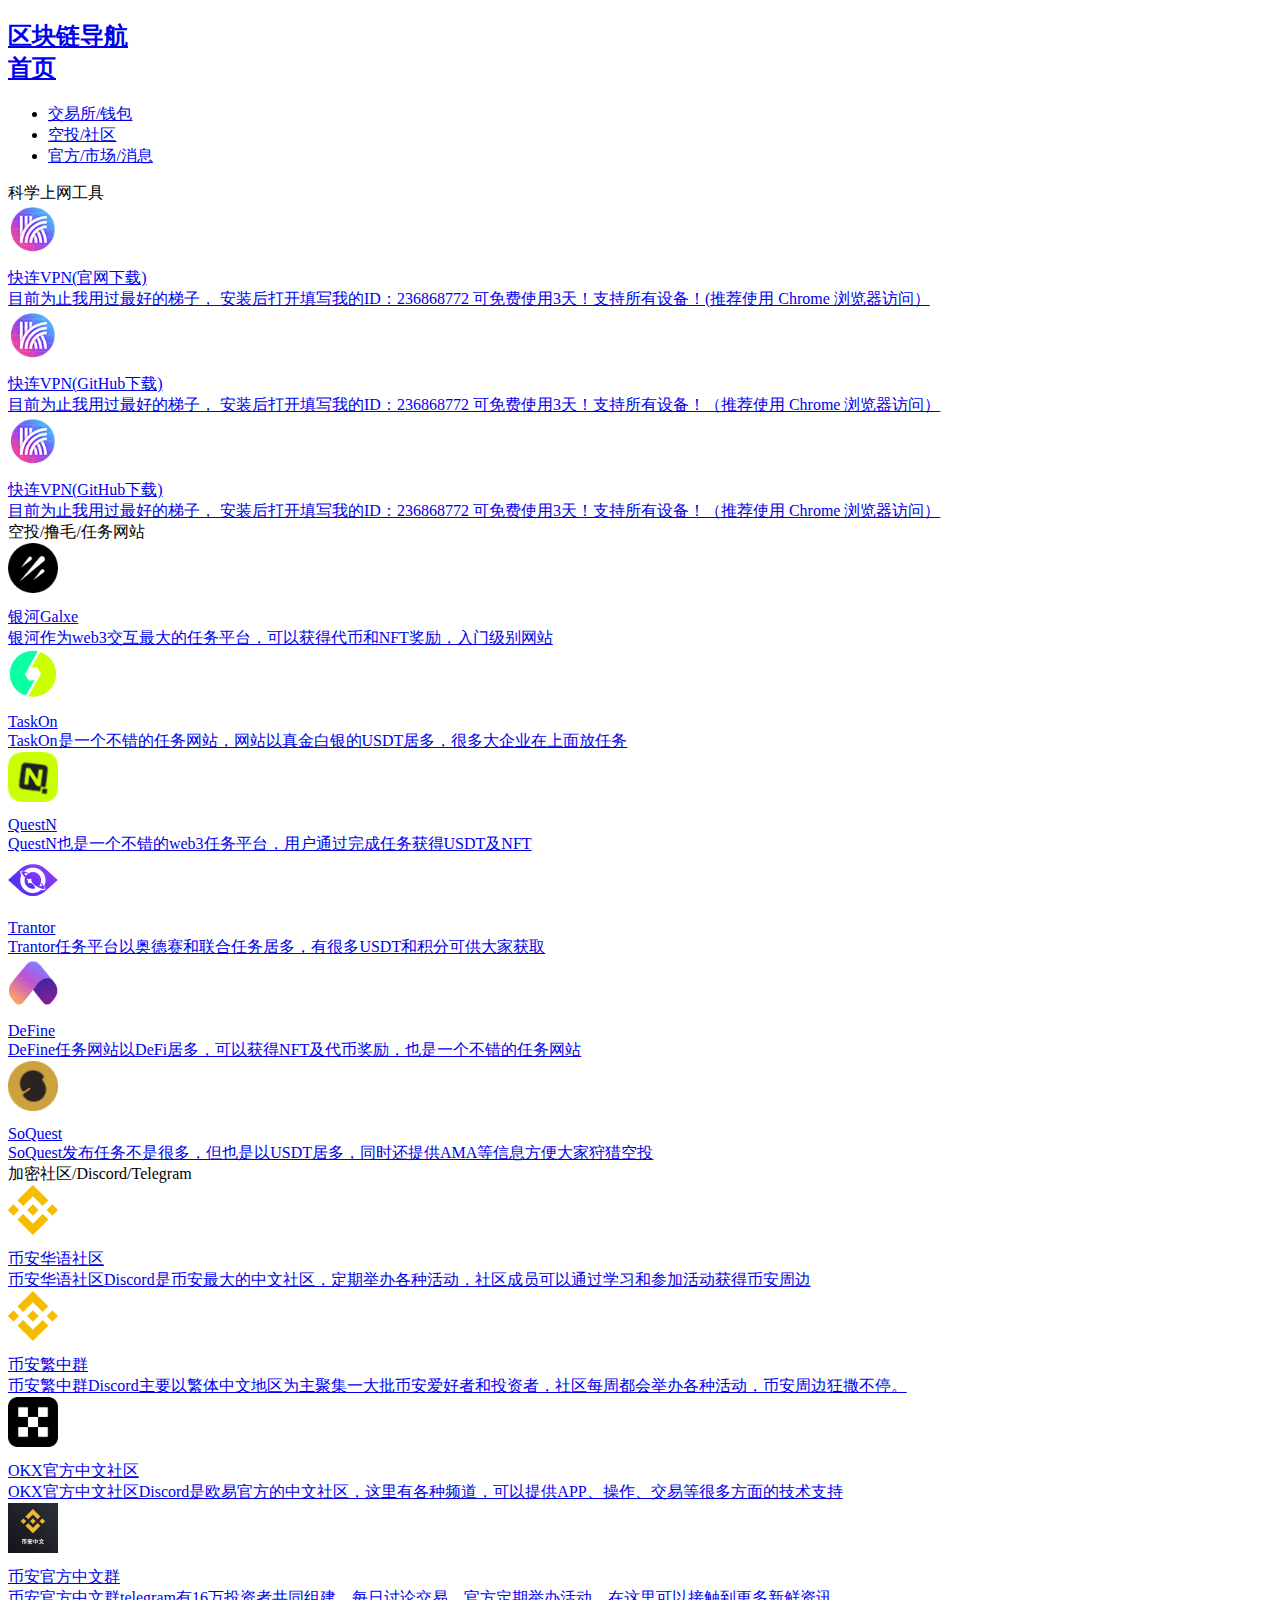
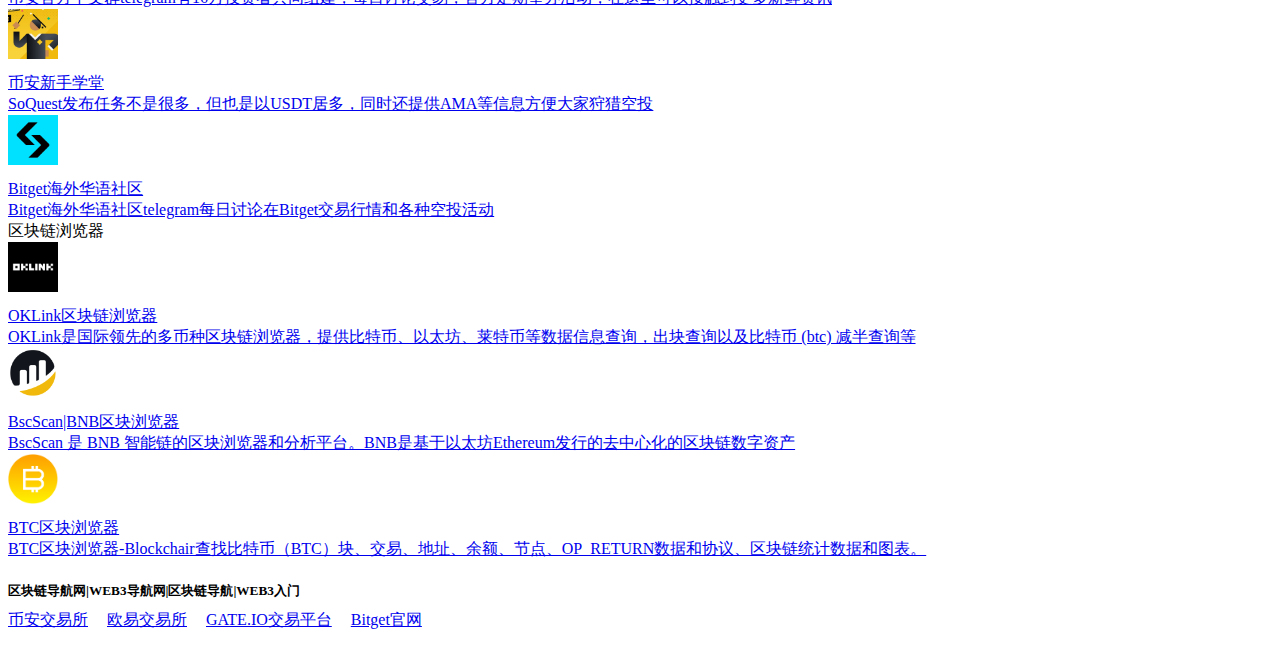
==== shequ.html @ 96115dd1 "Add files via upload" ====
<!DOCTYPE html>
<html lang="en">

<head>
    <meta charset="UTF-8">
    <meta name="viewport" content="width=device-width, initial-scale=1.0">
    <meta http-equiv="X-UA-Compatible" content="ie=edge">
    <title>加密社区_空投信息|区块链导航_WEB3导航网_区块链导航网</title>
    <!-- 引入框架 -->
    <!-- 引入框架 -->
    <link rel="stylesheet" href="css/bootstrap.min.css">
    <link rel="stylesheet" href="js/jquery.min.js">
    <link rel="stylesheet" href="js/bootstrap.min.js">
    <!-- 引入tool中的icon -->
    <link rel="stylesheet" href="tool/font/iconfont.css">
    <!-- 引入常规样式 -->
    <link rel="stylesheet" href="css/tool.css">
    <link rel="stylesheet" href="css/footer.css">
    <!-- 引入背景色 -->
    <link rel="stylesheet" href="css/li-bgc-color.css">
</head>

<body>
    <!-- 顶部内容 -->
    <div class="container">
        <h2 class="page-header">
            <div class="row">
                <div class="col-xs-3"><a href="index.html">区块链导航</a></div>
                <div class="col-xs-4 text-right pull-right"><a href="index.html">首页</a></div>
            </div>
        </h2>
    </div>

    <!-- 导航 -->
    <div class="container tool-nav">
        <ul class="nav nav-pills">
            <li role="presentation"><a href="index.html">交易所/钱包</a></li>
            <li role="presentation" class="active"><a href="shequ.html">空投/社区</a></li>
            <li role="presentation"><a href="xiaoxi.html">官方/市场/消息</a></li>
        </ul>
    </div>

    <!-- 科学上网工具 -->
    <div class="container">
    	
    	        <span class="glyphicon glyphicon-tags" style="margin:15px 0"> 科学上网工具</span>
        <div class="row text-center">


            <div class="col-md-4 col-xs-12 col-sm-6 tool-li">
                <a href="https://d1gx3j8kwj94us.cloudfront.net/" target="_blank">
                    <div class="tool-li-li li-bgc-38"><i><img src="./images/lets.png" width="50"></i></div>
                
                <div class="text-left" style="margin-top:10px">快连VPN(官网下载)</div>
                <div class="text-left text-color-height">目前为止我用过最好的梯子，
安装后打开填写我的ID：236868772 可免费使用3天！支持所有设备！(推荐使用 Chrome 浏览器访问）</div></a>
            </div>
           <div class="col-md-4 col-xs-12 col-sm-6 tool-li">
                <a href="https://github.com/LetsGo666/LetsGo_13/" target="_blank">
                    <div class="tool-li-li li-bgc-38"><i><img src="./images/lets.png" width="50"></i></div>
                
                <div class="text-left" style="margin-top:10px">快连VPN(GitHub下载)</div>
                <div class="text-left text-color-height">目前为止我用过最好的梯子，
安装后打开填写我的ID：236868772 可免费使用3天！支持所有设备！（推荐使用 Chrome 浏览器访问）</div></a>
            </div>
           <div class="col-md-4 col-xs-12 col-sm-6 tool-li">
                <a href="https://bitbucket.org/letsgogo/letsgogo_21/src/master/README.md" target="_blank">
                    <div class="tool-li-li li-bgc-38"><i><img src="./images/lets.png" width="50"></i></div>
                
                <div class="text-left" style="margin-top:10px">快连VPN(GitHub下载)</div>
                <div class="text-left text-color-height">目前为止我用过最好的梯子，
安装后打开填写我的ID：236868772 可免费使用3天！支持所有设备！（推荐使用 Chrome 浏览器访问）</div></a>
            </div>
            
        </div>
        
        
        <!-- 添加标题 投/撸毛/任务网站 -->
        <span class="glyphicon glyphicon-tags" style="margin:15px 0"> 空投/撸毛/任务网站</span>
        <div class="row text-center">

            <div class="col-md-4 col-xs-12 col-sm-6 tool-li">
                <a href="https://galxe.com/" target="_blank">
                    <div class="tool-li-li li-bgc-30"><i><img src="./images/galxe.ico" width="50"></i></div>
                
                <div class="text-left" style="margin-top:10px">银河Galxe</div>
                <div class="text-left text-color-height">银河作为web3交互最大的任务平台，可以获得代币和NFT奖励，入门级别网站</div></a>
            </div>

            <div class="col-md-4 col-xs-12 col-sm-6 tool-li">
                <a href="https://taskon.xyz/" target="_blank">
                    <div class="tool-li-li li-bgc-31"><i><img src="./images/taskon.png" width="50"></i></div>
                
                <div class="text-left" style="margin-top:10px">TaskOn</div>
                <div class="text-left text-color-height">TaskOn是一个不错的任务网站，网站以真金白银的USDT居多，很多大企业在上面放任务</div></a>
            </div>

            <div class="col-md-4 col-xs-12 col-sm-6 tool-li">
                <a href="https://app.questn.com/" target="_blank">
                    <div class="tool-li-li li-bgc-32"><i><img src="./images/questn.ico" width="50"></i></div>
                
                <div class="text-left" style="margin-top:10px">QuestN</div>
                <div class="text-left text-color-height">QuestN也是一个不错的web3任务平台，用户通过完成任务获得USDT及NFT</div></a>
            </div>

            <div class="col-md-4 col-xs-12 col-sm-6 tool-li">
                <a href="https://trantor.xyz/" target="_blank">
                    <div class="tool-li-li li-bgc-33"><i><img src="./images/trantor.png" width="50"></i></div>
                
                <div class="text-left" style="margin-top:10px">Trantor</div>
                <div class="text-left text-color-height">Trantor任务平台以奥德赛和联合任务居多，有很多USDT和积分可供大家获取</div></a>
            </div>
             <div class="col-md-4 col-xs-12 col-sm-6 tool-li">
                <a href="https://www.define.one/" target="_blank">
                    <div class="tool-li-li li-bgc-33"><i><img src="./images/define.png" width="50"></i></div>
                
                <div class="text-left" style="margin-top:10px">DeFine</div>
                <div class="text-left text-color-height">DeFine任务网站以DeFi居多，可以获得NFT及代币奖励，也是一个不错的任务网站</div></a>
            </div>
             <div class="col-md-4 col-xs-12 col-sm-6 tool-li">
                <a href="https://soquest.xyz/" target="_blank">
                    <div class="tool-li-li li-bgc-33"><i><img src="./images/soquest.ico" width="50"></i></div>
                
                <div class="text-left" style="margin-top:10px">SoQuest</div>
                <div class="text-left text-color-height">SoQuest发布任务不是很多，但也是以USDT居多，同时还提供AMA等信息方便大家狩猎空投</div></a>
            </div>

        </div>


        <!-- 添加标题 加密社区/Discord/Telegram -->
        <span class="glyphicon glyphicon-tags" style="margin:15px 0"> 加密社区/Discord/Telegram</span>
        <div class="row text-center">
            <div class="col-md-4 col-xs-12 col-sm-6 tool-li">
                <a href="https://discord.gg/bnb" target="_blank">
                    <div class="tool-li-li li-bgc-34"><i><img src="./images/ba.png" width="50"></i></div>
                
                <div class="text-left" style="margin-top:10px">币安华语社区</div>
                <div class="text-left text-color-height">币安华语社区Discord是币安最大的中文社区，定期举办各种活动，社区成员可以通过学习和参加活动获得币安周边</div>
                </a>
            </div>

            <div class="col-md-4 col-xs-12 col-sm-6 tool-li">
                <a href="https://discord.gg/D6m9bbdS" target="_blank">
                    <div class="tool-li-li li-bgc-35"><i><img src="./images/ba.png" width="50"></i></div>
                
                <div class="text-left" style="margin-top:10px">币安繁中群</div>
                <div class="text-left text-color-height">币安繁中群Discord主要以繁体中文地区为主聚集一大批币安爱好者和投资者，社区每周都会举办各种活动，币安周边狂撒不停。</div>
                </a>
            </div>

            <div class="col-md-4 col-xs-12 col-sm-6 tool-li">
                <a href="https://discord.gg/eVrgDYX8" target="_blank">
                    <div class="tool-li-li li-bgc-36"><i><img src="./images/ok.png" width="50"></i></div>
                
                <div class="text-left" style="margin-top:10px">OKX官方中文社区</div>
                <div class="text-left text-color-height">OKX官方中文社区Discord是欧易官方的中文社区，这里有各种频道，可以提供APP、操作、交易等很多方面的技术支持</div>
                </a>
            </div>
            
             <div class="col-md-4 col-xs-12 col-sm-6 tool-li">
                <a href="https://t.me/BinanceChinese" target="_blank">
                    <div class="tool-li-li li-bgc-33"><i><img src="./images/bagf.jpg" width="50"></i></div>
                
                <div class="text-left" style="margin-top:10px">币安官方中文群</div>
                <div class="text-left text-color-height">币安官方中文群telegram有16万投资者共同组建，每日讨论交易，官方定期举办活动，在这里可以接触到更多新鲜资讯</div>
                </a>
            </div>
            
             <div class="col-md-4 col-xs-12 col-sm-6 tool-li">
                <a href="https://t.me/BinanceCamp" target="_blank">
                    <div class="tool-li-li li-bgc-33"><i><img src="./images/baxs.jpg" width="50"></i></div>
                
                <div class="text-left" style="margin-top:10px">币安新手学堂</div>
                <div class="text-left text-color-height">SoQuest发布任务不是很多，但也是以USDT居多，同时还提供AMA等信息方便大家狩猎空投</div>
                </a>
            </div>
            
             <div class="col-md-4 col-xs-12 col-sm-6 tool-li">
                <a href="https://t.me/Bitget_CNOfficial" target="_blank">
                    <div class="tool-li-li li-bgc-33"><i><img src="./images/bgt.jpg" width="50"></i></div>
                
                <div class="text-left" style="margin-top:10px">Bitget海外华语社区</div>
                <div class="text-left text-color-height">Bitget海外华语社区telegram每日讨论在Bitget交易行情和各种空投活动</div>
                </a>
            </div>
            
            
        </div>



        <!-- 添加标题 区块链浏览器 -->
        <span class="glyphicon glyphicon-tags" style="margin:15px 0"> 区块链浏览器</span>
        <div class="row text-center">
            <div class="col-md-4 col-xs-12 col-sm-6 tool-li">
                <a href="https://www.oklink.com/cn" target="_blank">
                    <div class="tool-li-li li-bgc-37"><i><img src="./images/oklink.png" width="50"></i></div>
                
                <div class="text-left" style="margin-top:10px">OKLink区块链浏览器</div>
                <div class="text-left text-color-height">OKLink是国际领先的多币种区块链浏览器，提供比特币、以太坊、莱特币等数据信息查询，出块查询以及比特币 (btc) 减半查询等</div></a>
            </div>

            <div class="col-md-4 col-xs-12 col-sm-6 tool-li">
                <a href="https://bscscan.com/" target="_blank">
                    <div class="tool-li-li li-bgc-38"><i><img src="./images/bsc.png" width="50"></i></div>
                
                <div class="text-left" style="margin-top:10px">BscScan|BNB区块浏览器</div>
                <div class="text-left text-color-height">BscScan 是 BNB 智能链的区块浏览器和分析平台。BNB是基于以太坊Ethereum发行的去中心化的区块链数字资产</div>
                </a>
            </div>

            <div class="col-md-4 col-xs-12 col-sm-6 tool-li">
                <a href="https://blockchair.com/zh/bitcoin?from=bitcoin.com" target="_blank">
                    <div class="tool-li-li li-bgc-42"><i><img src="./images/bitcoin.png" width="50"></i></div>
                
                <div class="text-left" style="margin-top:10px">BTC区块浏览器</div>
                <div class="text-left text-color-height">BTC区块浏览器-Blockchair查找比特币（BTC）块、交易、地址、余额、节点、OP_RETURN数据和协议、区块链统计数据和图表。</div>
                </a>
            </div>
            
        </div>

    </div>




    <!-- 底部通用代码 -->
    <div class="container footer" style="margin-bottom:15px;">
        <h5 class="page-header" style="margin-bottom: 10px;">区块链导航网|WEB3导航网|区块链导航|WEB3入门</h5>
        <a style="margin-right:15px;" href="https://accounts.suitechsui.io/zh-CN/register?ref=22571289" target="view_window">币安交易所</a>
        <a style="margin-right:15px;" href="https://www.njyijiaoyixue.com/cn/join/8051909" target="view_window">欧易交易所</a>
        <a style="margin-right:15px;" href="https://www.gateex.org/signup/AVVMVws" target="view_window">GATE.IO交易平台</a>
        <a style="margin-right:15px;" href="https://partner.bitget.fit/bg/C7AQZJ" target="view_window">Bitget官网</a>
    </div>

</body>

</html>
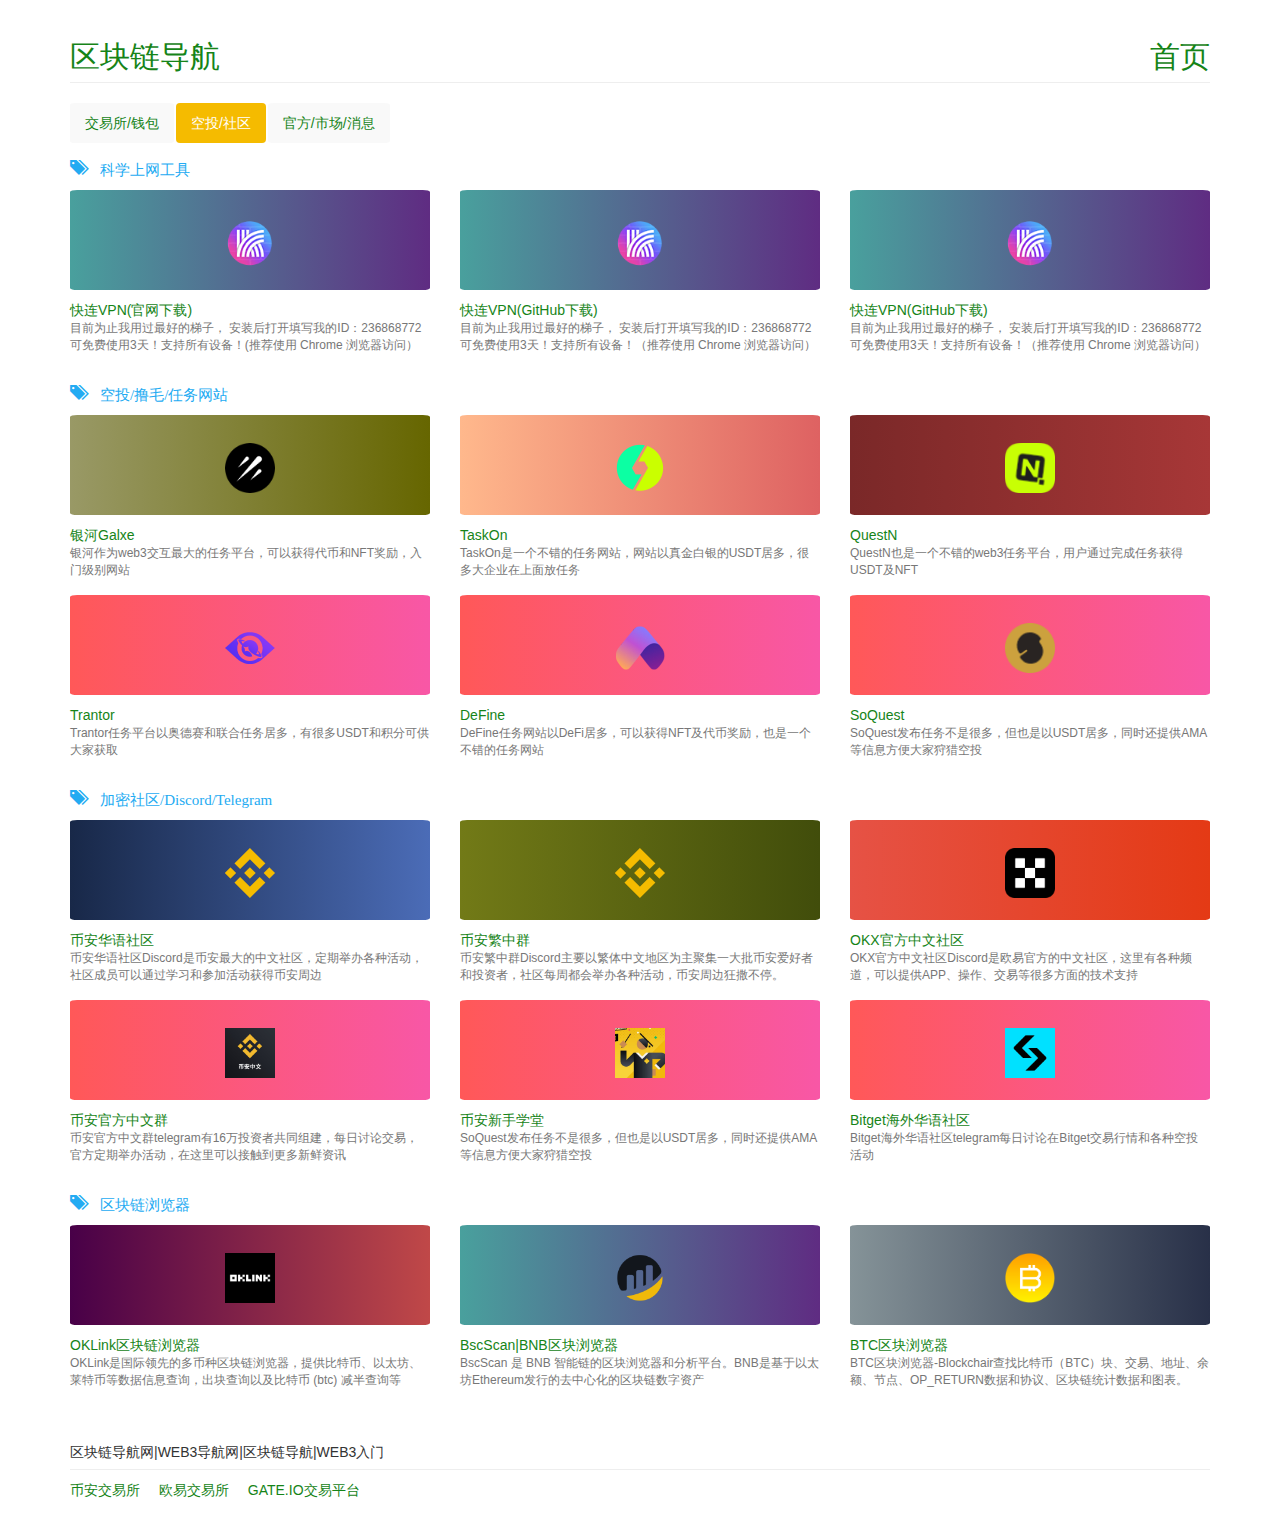
==== commit a6f78f11: "Update shequ.html" ====
--- a/shequ.html
+++ b/shequ.html
@@ -6,6 +6,8 @@
     <meta name="viewport" content="width=device-width, initial-scale=1.0">
     <meta http-equiv="X-UA-Compatible" content="ie=edge">
     <title>加密社区_空投信息|区块链导航_WEB3导航网_区块链导航网</title>
+    <meta name="keywords" content="区块链导航,WEB3导航网,区块链导航网">
+    <meta name="description" content="区块链导航分享中心化交易所网址、数字钱包下载链接、web3导航网入口、区块链资讯网入口以及加密货币实时资讯。"> 
     <!-- 引入框架 -->
     <!-- 引入框架 -->
     <link rel="stylesheet" href="css/bootstrap.min.css">
@@ -232,9 +234,8 @@
         <a style="margin-right:15px;" href="https://accounts.suitechsui.io/zh-CN/register?ref=22571289" target="view_window">币安交易所</a>
         <a style="margin-right:15px;" href="https://www.njyijiaoyixue.com/cn/join/8051909" target="view_window">欧易交易所</a>
         <a style="margin-right:15px;" href="https://www.gateex.org/signup/AVVMVws" target="view_window">GATE.IO交易平台</a>
-        <a style="margin-right:15px;" href="https://partner.bitget.fit/bg/C7AQZJ" target="view_window">Bitget官网</a>
     </div>
 
 </body>
 
-</html>+</html>
--- a/tool/font/iconfont.css
+++ b/tool/font/iconfont.css
@@ -0,0 +1,201 @@
+@font-face {font-family: "iconfont";
+  src: url('iconfont.eot?t=1588210482023'); /* IE9 */
+  src: url('iconfont.eot?t=1588210482023#iefix') format('embedded-opentype'), /* IE6-IE8 */
+  url('[data-uri]') format('woff2'),
+  url('iconfont.woff?t=1588210482023') format('woff'),
+  url('iconfont.ttf?t=1588210482023') format('truetype'), /* chrome, firefox, opera, Safari, Android, iOS 4.2+ */
+  url('iconfont.svg?t=1588210482023#iconfont') format('svg'); /* iOS 4.1- */
+}
+
+.iconfont {
+  font-family: "iconfont" !important;
+  font-size: 16px;
+  font-style: normal;
+  -webkit-font-smoothing: antialiased;
+  -moz-osx-font-smoothing: grayscale;
+}
+
+.icon-zhaopin:before {
+  content: "\e627";
+}
+
+.icon-581193365easyiconnet:before {
+  content: "\e61c";
+}
+
+.icon-dingding:before {
+  content: "\e709";
+}
+
+.icon-liepin:before {
+  content: "\e61a";
+}
+
+.icon-qianchengwuyouFDC:before {
+  content: "\e647";
+}
+
+.icon-shebaochaxun:before {
+  content: "\e60b";
+}
+
+.icon-jingdong-:before {
+  content: "\e643";
+}
+
+.icon-yuangonggoumaishebaoshenqingbiao:before {
+  content: "\e60f";
+}
+
+.icon-icon-test1:before {
+  content: "\e666";
+}
+
+.icon-BOSS:before {
+  content: "\e61e";
+}
+
+.icon-wps:before {
+  content: "\e771";
+}
+
+.icon-red-hat:before {
+  content: "\e6a6";
+}
+
+.icon-mac:before {
+  content: "\e61b";
+}
+
+.icon-jianbianloading:before {
+  content: "\e699";
+}
+
+.icon-whiteboard:before {
+  content: "\e64f";
+}
+
+.icon-ps:before {
+  content: "\e614";
+}
+
+.icon-qrcode:before {
+  content: "\e609";
+}
+
+.icon-ae:before {
+  content: "\e610";
+}
+
+.icon-premiere:before {
+  content: "\e677";
+}
+
+.icon-xiongmao:before {
+  content: "\e608";
+}
+
+.icon-user:before {
+  content: "\e606";
+}
+
+.icon-zhanweitu:before {
+  content: "\e672";
+}
+
+.icon-icon_contacts:before {
+  content: "\e6ea";
+}
+
+.icon-shuiyin:before {
+  content: "\e650";
+}
+
+.icon-On:before {
+  content: "\e603";
+}
+
+.icon-shijian:before {
+  content: "\e629";
+}
+
+.icon-icon-test:before {
+  content: "\e645";
+}
+
+.icon-teamviewer:before {
+  content: "\eaf8";
+}
+
+.icon-sike:before {
+  content: "\e694";
+}
+
+.icon-daxiang:before {
+  content: "\e60e";
+}
+
+.icon-jindie:before {
+  content: "\e651";
+}
+
+.icon-banquan1:before {
+  content: "\e6c5";
+}
+
+.icon-dayinji1:before {
+  content: "\e604";
+}
+
+.icon-dayinji2:before {
+  content: "\e60d";
+}
+
+.icon--net-:before {
+  content: "\e602";
+}
+
+.icon-dunpai:before {
+  content: "\e607";
+}
+
+.icon-dayinji:before {
+  content: "\e601";
+}
+
+.icon-PDF1:before {
+  content: "\e62c";
+}
+
+.icon-qushuiyin:before {
+  content: "\e689";
+}
+
+.icon-icon_fangdantoukui:before {
+  content: "\e6cf";
+}
+
+.icon-PDF:before {
+  content: "\e613";
+}
+
+.icon-shiting-huishenghuiying:before {
+  content: "\e653";
+}
+
+.icon-win:before {
+  content: "\e621";
+}
+
+.icon-win1:before {
+  content: "\e622";
+}
+
+.icon-Office:before {
+  content: "\e600";
+}
+
+.icon-xmind:before {
+  content: "\e605";
+}
+
--- a/css/tool.css
+++ b/css/tool.css
@@ -0,0 +1,74 @@
+/* 初始化a标签 */
+a {
+    text-decoration: none;
+    color: #168418;
+}
+
+a:hover {
+    text-decoration: none;
+}
+
+
+
+/* 胶囊导航改变样式 */
+.nav-pills>li.active>a,
+.nav-pills>li.active>a:focus,
+.nav-pills>li.active>a:hover {
+    color: #fff;
+    background-color: #f5bb00;
+}
+
+.tool-nav ul li {
+    margin-bottom: 2px;
+    background-color: #f9f9f9;
+    border-radius: 5%;
+}
+
+
+
+/* 工具明细分类样式*/
+span{
+    font-size:1.5rem;
+    color:#24abf2;
+}
+
+/* .tool-li{
+    height:100px;
+} */
+
+.tool-li .tool-li-li{
+    width:100%;
+    height:100%;
+    border-radius: 2%;
+}
+
+.tool-li .tool-li-li i{
+    line-height: 100px;
+    font-size:4rem;
+    color:#f7f7f7;
+    
+}
+
+.tool-li .text-color-height{
+    color:#777;
+    height:5rem;
+    font-size:12px;
+}
+
+/* 设置工具明细中鼠标滑动效果 */
+.tool-li-li:hover{
+    position: relative;
+    top: -1px;
+    box-shadow: 0 10px 10px #ddd;
+    transition: 0.3s;
+}
+.tool-li-li:hover i{
+    /* 首先，图标的实现是:before伪元素控制的
+    :before伪元素默认是行内元素（即display: inline）
+    行内元素旋转无效，所以需要给.rotate:before伪元素加上display: inline-block，使其变为行内块元素。 */
+    display: inline-block;
+    font-size:5rem;
+    color:#fff;
+    transform: rotate(25deg);
+    transition: 0.3s;
+}
--- a/css/li-bgc-color.css
+++ b/css/li-bgc-color.css
@@ -0,0 +1,500 @@
+.li-bgc-1 {
+    background: #2193b0;
+    /* fallback for old browsers */
+    background: -webkit-linear-gradient(to right, #6dd5ed, #2193b0);
+    /* Chrome 10-25, Safari 5.1-6 */
+    background: linear-gradient(to right, #6dd5ed, #2193b0);
+    /* W3C, IE 10+/ Edge, Firefox 16+, Chrome 26+, Opera 12+, Safari 7+ */
+}
+
+.li-bgc-2 {
+    background: #0F2027;
+    /* fallback for old browsers */
+    background: -webkit-linear-gradient(to right, #2C5364, #203A43, #0F2027);
+    /* Chrome 10-25, Safari 5.1-6 */
+    background: linear-gradient(to right, #2C5364, #203A43, #0F2027);
+    /* W3C, IE 10+/ Edge, Firefox 16+, Chrome 26+, Opera 12+, Safari 7+ */
+
+}
+
+.li-bgc-3 {
+    background: #1f4037;
+    /* fallback for old browsers */
+    background: -webkit-linear-gradient(to right, #99f2c8, #1f4037);
+    /* Chrome 10-25, Safari 5.1-6 */
+    background: linear-gradient(to right, #99f2c8, #1f4037);
+    /* W3C, IE 10+/ Edge, Firefox 16+, Chrome 26+, Opera 12+, Safari 7+ */
+
+}
+
+.li-bgc-4 {
+    background: #f46b45;
+    /* fallback for old browsers */
+    background: -webkit-linear-gradient(to right, #eea849, #f46b45);
+    /* Chrome 10-25, Safari 5.1-6 */
+    background: linear-gradient(to right, #eea849, #f46b45);
+    /* W3C, IE 10+/ Edge, Firefox 16+, Chrome 26+, Opera 12+, Safari 7+ */
+
+}
+
+.li-bgc-5 {
+    background: #0f0c29;
+    /* fallback for old browsers */
+    background: -webkit-linear-gradient(to right, #24243e, #302b63, #0f0c29);
+    /* Chrome 10-25, Safari 5.1-6 */
+    background: linear-gradient(to right, #24243e, #302b63, #0f0c29);
+    /* W3C, IE 10+/ Edge, Firefox 16+, Chrome 26+, Opera 12+, Safari 7+ */
+
+
+}
+
+.li-bgc-6 {
+    background: #6441A5;
+    /* fallback for old browsers */
+    background: -webkit-linear-gradient(to right, #2a0845, #6441A5);
+    /* Chrome 10-25, Safari 5.1-6 */
+    background: linear-gradient(to right, #2a0845, #6441A5);
+    /* W3C, IE 10+/ Edge, Firefox 16+, Chrome 26+, Opera 12+, Safari 7+ */
+
+}
+
+.li-bgc-7 {
+    background: #7b4397;
+    /* fallback for old browsers */
+    background: -webkit-linear-gradient(to right, #dc2430, #7b4397);
+    /* Chrome 10-25, Safari 5.1-6 */
+    background: linear-gradient(to right, #dc2430, #7b4397);
+    /* W3C, IE 10+/ Edge, Firefox 16+, Chrome 26+, Opera 12+, Safari 7+ */
+
+}
+
+.li-bgc-8 {
+    background: #5433FF;
+    /* fallback for old browsers */
+    background: -webkit-linear-gradient(to right, #A5FECB, #20BDFF, #5433FF);
+    /* Chrome 10-25, Safari 5.1-6 */
+    background: linear-gradient(to right, #A5FECB, #20BDFF, #5433FF);
+    /* W3C, IE 10+/ Edge, Firefox 16+, Chrome 26+, Opera 12+, Safari 7+ */
+
+
+}
+
+.li-bgc-9 {
+    background: #ffe259;
+    /* fallback for old browsers */
+    background: -webkit-linear-gradient(to right, #ffa751, #ffe259);
+    /* Chrome 10-25, Safari 5.1-6 */
+    background: linear-gradient(to right, #ffa751, #ffe259);
+    /* W3C, IE 10+/ Edge, Firefox 16+, Chrome 26+, Opera 12+, Safari 7+ */
+
+}
+
+.li-bgc-10 {
+    background: #8e9eab;
+    /* fallback for old browsers */
+    background: -webkit-linear-gradient(to right, #eef2f3, #8e9eab);
+    /* Chrome 10-25, Safari 5.1-6 */
+    background: linear-gradient(to right, #eef2f3, #8e9eab);
+    /* W3C, IE 10+/ Edge, Firefox 16+, Chrome 26+, Opera 12+, Safari 7+ */
+
+}
+
+.li-bgc-11 {
+    background: #136a8a;
+    /* fallback for old browsers */
+    background: -webkit-linear-gradient(to right, #267871, #136a8a);
+    /* Chrome 10-25, Safari 5.1-6 */
+    background: linear-gradient(to right, #267871, #136a8a);
+    /* W3C, IE 10+/ Edge, Firefox 16+, Chrome 26+, Opera 12+, Safari 7+ */
+
+}
+
+.li-bgc-12 {
+    background: #00bf8f;
+    /* fallback for old browsers */
+    background: -webkit-linear-gradient(to right, #001510, #00bf8f);
+    /* Chrome 10-25, Safari 5.1-6 */
+    background: linear-gradient(to right, #001510, #00bf8f);
+    /* W3C, IE 10+/ Edge, Firefox 16+, Chrome 26+, Opera 12+, Safari 7+ */
+
+}
+
+.li-bgc-13 {
+    background: #ff0084;
+    /* fallback for old browsers */
+    background: -webkit-linear-gradient(to right, #33001b, #ff0084);
+    /* Chrome 10-25, Safari 5.1-6 */
+    background: linear-gradient(to right, #33001b, #ff0084);
+    /* W3C, IE 10+/ Edge, Firefox 16+, Chrome 26+, Opera 12+, Safari 7+ */
+
+}
+
+.li-bgc-14 {
+    background: #833ab4;
+    /* fallback for old browsers */
+    background: -webkit-linear-gradient(to right, #fcb045, #fd1d1d, #833ab4);
+    /* Chrome 10-25, Safari 5.1-6 */
+    background: linear-gradient(to right, #fcb045, #fd1d1d, #833ab4);
+    /* W3C, IE 10+/ Edge, Firefox 16+, Chrome 26+, Opera 12+, Safari 7+ */
+
+}
+
+.li-bgc-15 {
+    background: #FEAC5E;
+    /* fallback for old browsers */
+    background: -webkit-linear-gradient(to right, #4BC0C8, #C779D0, #FEAC5E);
+    /* Chrome 10-25, Safari 5.1-6 */
+    background: linear-gradient(to right, #4BC0C8, #C779D0, #FEAC5E);
+    /* W3C, IE 10+/ Edge, Firefox 16+, Chrome 26+, Opera 12+, Safari 7+ */
+
+}
+
+.li-bgc-16 {
+    background: #6441A5;
+    /* fallback for old browsers */
+    background: -webkit-linear-gradient(to right, #2a0845, #6441A5);
+    /* Chrome 10-25, Safari 5.1-6 */
+    background: linear-gradient(to right, #2a0845, #6441A5);
+    /* W3C, IE 10+/ Edge, Firefox 16+, Chrome 26+, Opera 12+, Safari 7+ */
+
+}
+
+.li-bgc-17 {
+    background: #ffb347;
+    /* fallback for old browsers */
+    background: -webkit-linear-gradient(to right, #ffcc33, #ffb347);
+    /* Chrome 10-25, Safari 5.1-6 */
+    background: linear-gradient(to right, #ffcc33, #ffb347);
+    /* W3C, IE 10+/ Edge, Firefox 16+, Chrome 26+, Opera 12+, Safari 7+ */
+
+}
+
+.li-bgc-18 {
+    background: #43cea2;
+    /* fallback for old browsers */
+    background: -webkit-linear-gradient(to right, #185a9d, #43cea2);
+    /* Chrome 10-25, Safari 5.1-6 */
+    background: linear-gradient(to right, #185a9d, #43cea2);
+    /* W3C, IE 10+/ Edge, Firefox 16+, Chrome 26+, Opera 12+, Safari 7+ */
+
+}
+
+.li-bgc-19 {
+    background: #00d2ff;
+    /* fallback for old browsers */
+    background: -webkit-linear-gradient(to right, #3a7bd5, #00d2ff);
+    /* Chrome 10-25, Safari 5.1-6 */
+    background: linear-gradient(to right, #3a7bd5, #00d2ff);
+    /* W3C, IE 10+/ Edge, Firefox 16+, Chrome 26+, Opera 12+, Safari 7+ */
+
+}
+
+.li-bgc-20 {
+    background: #D3959B;
+    /* fallback for old browsers */
+    background: -webkit-linear-gradient(to right, #BFE6BA, #D3959B);
+    /* Chrome 10-25, Safari 5.1-6 */
+    background: linear-gradient(to right, #BFE6BA, #D3959B);
+    /* W3C, IE 10+/ Edge, Firefox 16+, Chrome 26+, Opera 12+, Safari 7+ */
+
+}
+
+.li-bgc-21 {
+    background: #DAD299;
+    /* fallback for old browsers */
+    background: -webkit-linear-gradient(to right, #B0DAB9, #DAD299);
+    /* Chrome 10-25, Safari 5.1-6 */
+    background: linear-gradient(to right, #B0DAB9, #DAD299);
+    /* W3C, IE 10+/ Edge, Firefox 16+, Chrome 26+, Opera 12+, Safari 7+ */
+
+}
+
+.li-bgc-22 {
+    background: #f2709c;
+    /* fallback for old browsers */
+    background: -webkit-linear-gradient(to right, #ff9472, #f2709c);
+    /* Chrome 10-25, Safari 5.1-6 */
+    background: linear-gradient(to right, #ff9472, #f2709c);
+    /* W3C, IE 10+/ Edge, Firefox 16+, Chrome 26+, Opera 12+, Safari 7+ */
+
+}
+
+.li-bgc-23 {
+    background: #E6DADA;
+    /* fallback for old browsers */
+    background: -webkit-linear-gradient(to right, #274046, #E6DADA);
+    /* Chrome 10-25, Safari 5.1-6 */
+    background: linear-gradient(to right, #274046, #E6DADA);
+    /* W3C, IE 10+/ Edge, Firefox 16+, Chrome 26+, Opera 12+, Safari 7+ */
+
+}
+
+.li-bgc-24 {
+    background: #ddd6f3;
+    /* fallback for old browsers */
+    background: -webkit-linear-gradient(to right, #faaca8, #ddd6f3);
+    /* Chrome 10-25, Safari 5.1-6 */
+    background: linear-gradient(to right, #faaca8, #ddd6f3);
+    /* W3C, IE 10+/ Edge, Firefox 16+, Chrome 26+, Opera 12+, Safari 7+ */
+
+}
+
+.li-bgc-25 {
+    background: #616161;
+    /* fallback for old browsers */
+    background: -webkit-linear-gradient(to right, #9bc5c3, #616161);
+    /* Chrome 10-25, Safari 5.1-6 */
+    background: linear-gradient(to right, #9bc5c3, #616161);
+    /* W3C, IE 10+/ Edge, Firefox 16+, Chrome 26+, Opera 12+, Safari 7+ */
+
+}
+
+.li-bgc-26 {
+    background: #50C9C3;
+    /* fallback for old browsers */
+    background: -webkit-linear-gradient(to right, #96DEDA, #50C9C3);
+    /* Chrome 10-25, Safari 5.1-6 */
+    background: linear-gradient(to right, #96DEDA, #50C9C3);
+    /* W3C, IE 10+/ Edge, Firefox 16+, Chrome 26+, Opera 12+, Safari 7+ */
+
+}
+
+.li-bgc-27 {
+    background: #215f00;
+    /* fallback for old browsers */
+    background: -webkit-linear-gradient(to right, #e4e4d9, #215f00);
+    /* Chrome 10-25, Safari 5.1-6 */
+    background: linear-gradient(to right, #e4e4d9, #215f00);
+    /* W3C, IE 10+/ Edge, Firefox 16+, Chrome 26+, Opera 12+, Safari 7+ */
+
+}
+
+.li-bgc-28 {
+    background: #c21500;
+    /* fallback for old browsers */
+    background: -webkit-linear-gradient(to right, #ffc500, #c21500);
+    /* Chrome 10-25, Safari 5.1-6 */
+    background: linear-gradient(to right, #ffc500, #c21500);
+    /* W3C, IE 10+/ Edge, Firefox 16+, Chrome 26+, Opera 12+, Safari 7+ */
+
+}
+
+.li-bgc-29 {
+    background: #EFEFBB;
+    /* fallback for old browsers */
+    background: -webkit-linear-gradient(to right, #D4D3DD, #EFEFBB);
+    /* Chrome 10-25, Safari 5.1-6 */
+    background: linear-gradient(to right, #D4D3DD, #EFEFBB);
+    /* W3C, IE 10+/ Edge, Firefox 16+, Chrome 26+, Opera 12+, Safari 7+ */
+
+}
+
+.li-bgc-30 {
+    background: #666600;
+    /* fallback for old browsers */
+    background: -webkit-linear-gradient(to right, #999966, #666600);
+    /* Chrome 10-25, Safari 5.1-6 */
+    background: linear-gradient(to right, #999966, #666600);
+    /* W3C, IE 10+/ Edge, Firefox 16+, Chrome 26+, Opera 12+, Safari 7+ */
+
+}
+
+.li-bgc-31 {
+    background: #DE6262;
+    /* fallback for old browsers */
+    background: -webkit-linear-gradient(to right, #FFB88C, #DE6262);
+    /* Chrome 10-25, Safari 5.1-6 */
+    background: linear-gradient(to right, #FFB88C, #DE6262);
+    /* W3C, IE 10+/ Edge, Firefox 16+, Chrome 26+, Opera 12+, Safari 7+ */
+
+}
+
+.li-bgc-32 {
+    background: #a73737;
+    /* fallback for old browsers */
+    background: -webkit-linear-gradient(to right, #7a2828, #a73737);
+    /* Chrome 10-25, Safari 5.1-6 */
+    background: linear-gradient(to right, #7a2828, #a73737);
+    /* W3C, IE 10+/ Edge, Firefox 16+, Chrome 26+, Opera 12+, Safari 7+ */
+
+}
+
+.li-bgc-33 {
+    background: #f857a6;
+    /* fallback for old browsers */
+    background: -webkit-linear-gradient(to right, #ff5858, #f857a6);
+    /* Chrome 10-25, Safari 5.1-6 */
+    background: linear-gradient(to right, #ff5858, #f857a6);
+    /* W3C, IE 10+/ Edge, Firefox 16+, Chrome 26+, Opera 12+, Safari 7+ */
+
+}
+
+.li-bgc-34 {
+    background: #4b6cb7;
+    /* fallback for old browsers */
+    background: -webkit-linear-gradient(to right, #182848, #4b6cb7);
+    /* Chrome 10-25, Safari 5.1-6 */
+    background: linear-gradient(to right, #182848, #4b6cb7);
+    /* W3C, IE 10+/ Edge, Firefox 16+, Chrome 26+, Opera 12+, Safari 7+ */
+
+}
+
+.li-bgc-35 {
+    background: #414d0b;
+    /* fallback for old browsers */
+    background: -webkit-linear-gradient(to right, #727a17, #414d0b);
+    /* Chrome 10-25, Safari 5.1-6 */
+    background: linear-gradient(to right, #727a17, #414d0b);
+    /* W3C, IE 10+/ Edge, Firefox 16+, Chrome 26+, Opera 12+, Safari 7+ */
+
+}
+
+.li-bgc-36 {
+    background: #e43a15;
+    /* fallback for old browsers */
+    background: -webkit-linear-gradient(to right, #e65245, #e43a15);
+    /* Chrome 10-25, Safari 5.1-6 */
+    background: linear-gradient(to right, #e65245, #e43a15);
+    /* W3C, IE 10+/ Edge, Firefox 16+, Chrome 26+, Opera 12+, Safari 7+ */
+
+}
+
+.li-bgc-37 {
+    background: #C04848;
+    /* fallback for old browsers */
+    background: -webkit-linear-gradient(to right, #480048, #C04848);
+    /* Chrome 10-25, Safari 5.1-6 */
+    background: linear-gradient(to right, #480048, #C04848);
+    /* W3C, IE 10+/ Edge, Firefox 16+, Chrome 26+, Opera 12+, Safari 7+ */
+
+}
+
+.li-bgc-38 {
+    background: #5f2c82;
+    /* fallback for old browsers */
+    background: -webkit-linear-gradient(to right, #49a09d, #5f2c82);
+    /* Chrome 10-25, Safari 5.1-6 */
+    background: linear-gradient(to right, #49a09d, #5f2c82);
+    /* W3C, IE 10+/ Edge, Firefox 16+, Chrome 26+, Opera 12+, Safari 7+ */
+
+}
+
+.li-bgc-39 {
+    background: #EC6F66;
+    /* fallback for old browsers */
+    background: -webkit-linear-gradient(to right, #F3A183, #EC6F66);
+    /* Chrome 10-25, Safari 5.1-6 */
+    background: linear-gradient(to right, #F3A183, #EC6F66);
+    /* W3C, IE 10+/ Edge, Firefox 16+, Chrome 26+, Opera 12+, Safari 7+ */
+
+}
+
+.li-bgc-40 {
+    background: #7474BF;
+    /* fallback for old browsers */
+    background: -webkit-linear-gradient(to right, #348AC7, #7474BF);
+    /* Chrome 10-25, Safari 5.1-6 */
+    background: linear-gradient(to right, #348AC7, #7474BF);
+    /* W3C, IE 10+/ Edge, Firefox 16+, Chrome 26+, Opera 12+, Safari 7+ */
+
+}
+
+.li-bgc-41 {
+    background: #24C6DC;
+    /* fallback for old browsers */
+    background: -webkit-linear-gradient(to right, #514A9D, #24C6DC);
+    /* Chrome 10-25, Safari 5.1-6 */
+    background: linear-gradient(to right, #514A9D, #24C6DC);
+    /* W3C, IE 10+/ Edge, Firefox 16+, Chrome 26+, Opera 12+, Safari 7+ */
+
+}
+
+.li-bgc-42 {
+    background: #283048;
+    /* fallback for old browsers */
+    background: -webkit-linear-gradient(to right, #859398, #283048);
+    /* Chrome 10-25, Safari 5.1-6 */
+    background: linear-gradient(to right, #859398, #283048);
+    /* W3C, IE 10+/ Edge, Firefox 16+, Chrome 26+, Opera 12+, Safari 7+ */
+
+}
+
+.li-bgc-43 {
+    background: #1CD8D2;
+    /* fallback for old browsers */
+    background: -webkit-linear-gradient(to right, #93EDC7, #1CD8D2);
+    /* Chrome 10-25, Safari 5.1-6 */
+    background: linear-gradient(to right, #93EDC7, #1CD8D2);
+    /* W3C, IE 10+/ Edge, Firefox 16+, Chrome 26+, Opera 12+, Safari 7+ */
+
+}
+
+.li-bgc-44 {
+    background: #232526;
+    /* fallback for old browsers */
+    background: -webkit-linear-gradient(to right, #414345, #232526);
+    /* Chrome 10-25, Safari 5.1-6 */
+    background: linear-gradient(to right, #414345, #232526);
+    /* W3C, IE 10+/ Edge, Firefox 16+, Chrome 26+, Opera 12+, Safari 7+ */
+
+}
+
+.li-bgc-45 {
+    background: #5C258D;
+    /* fallback for old browsers */
+    background: -webkit-linear-gradient(to right, #4389A2, #5C258D);
+    /* Chrome 10-25, Safari 5.1-6 */
+    background: linear-gradient(to right, #4389A2, #5C258D);
+    /* W3C, IE 10+/ Edge, Firefox 16+, Chrome 26+, Opera 12+, Safari 7+ */
+
+}
+
+.li-bgc-46 {
+    background: #134E5E;
+    /* fallback for old browsers */
+    background: -webkit-linear-gradient(to right, #71B280, #134E5E);
+    /* Chrome 10-25, Safari 5.1-6 */
+    background: linear-gradient(to right, #71B280, #134E5E);
+    /* W3C, IE 10+/ Edge, Firefox 16+, Chrome 26+, Opera 12+, Safari 7+ */
+
+}
+
+.li-bgc-47 {
+    background: #085078;
+    /* fallback for old browsers */
+    background: -webkit-linear-gradient(to right, #85D8CE, #085078);
+    /* Chrome 10-25, Safari 5.1-6 */
+    background: linear-gradient(to right, #85D8CE, #085078);
+    /* W3C, IE 10+/ Edge, Firefox 16+, Chrome 26+, Opera 12+, Safari 7+ */
+
+}
+
+.li-bgc-48 {
+    background: #4776E6;
+    /* fallback for old browsers */
+    background: -webkit-linear-gradient(to right, #8E54E9, #4776E6);
+    /* Chrome 10-25, Safari 5.1-6 */
+    background: linear-gradient(to right, #8E54E9, #4776E6);
+    /* W3C, IE 10+/ Edge, Firefox 16+, Chrome 26+, Opera 12+, Safari 7+ */
+
+}
+
+.li-bgc-49 {
+    background: #614385;
+    /* fallback for old browsers */
+    background: -webkit-linear-gradient(to right, #516395, #614385);
+    /* Chrome 10-25, Safari 5.1-6 */
+    background: linear-gradient(to right, #516395, #614385);
+    /* W3C, IE 10+/ Edge, Firefox 16+, Chrome 26+, Opera 12+, Safari 7+ */
+
+}
+
+.li-bgc-50 {
+    background: #16222A;
+    /* fallback for old browsers */
+    background: -webkit-linear-gradient(to right, #3A6073, #16222A);
+    /* Chrome 10-25, Safari 5.1-6 */
+    background: linear-gradient(to right, #3A6073, #16222A);
+    /* W3C, IE 10+/ Edge, Firefox 16+, Chrome 26+, Opera 12+, Safari 7+ */
+
+}